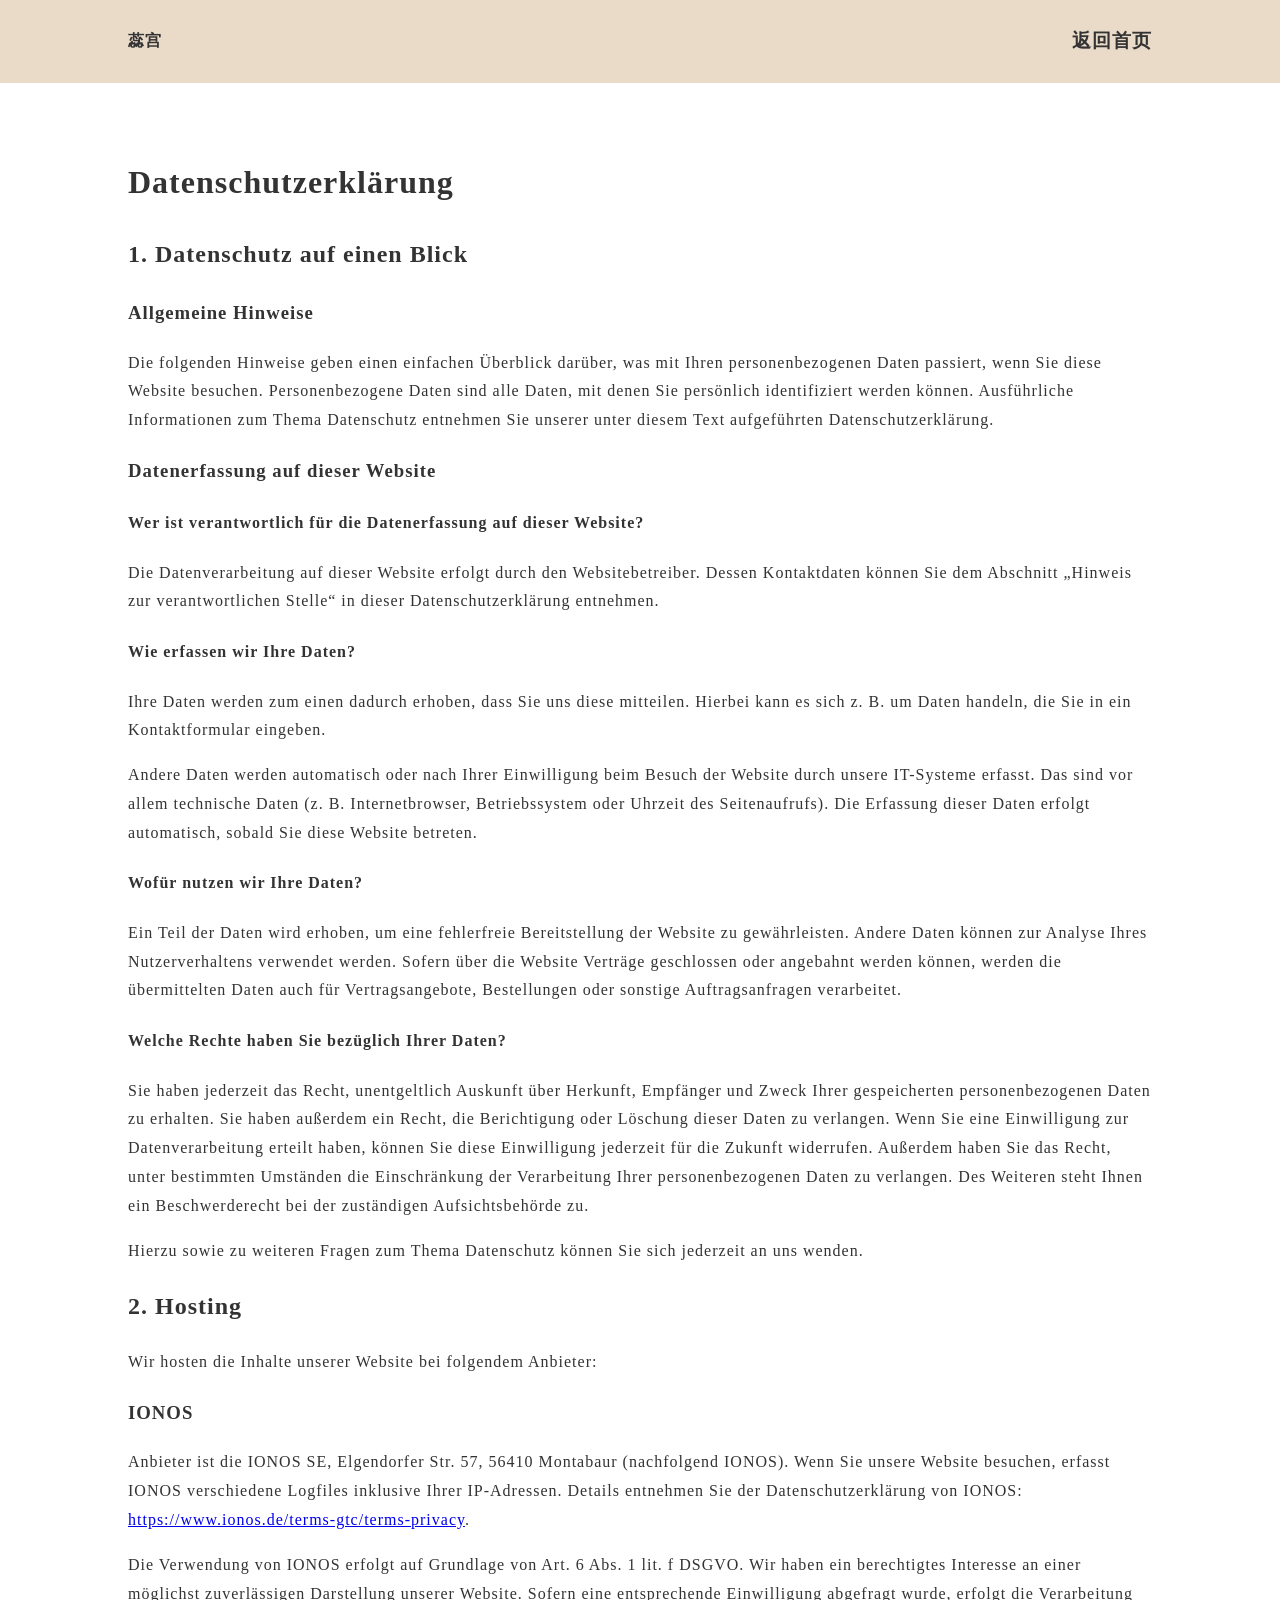
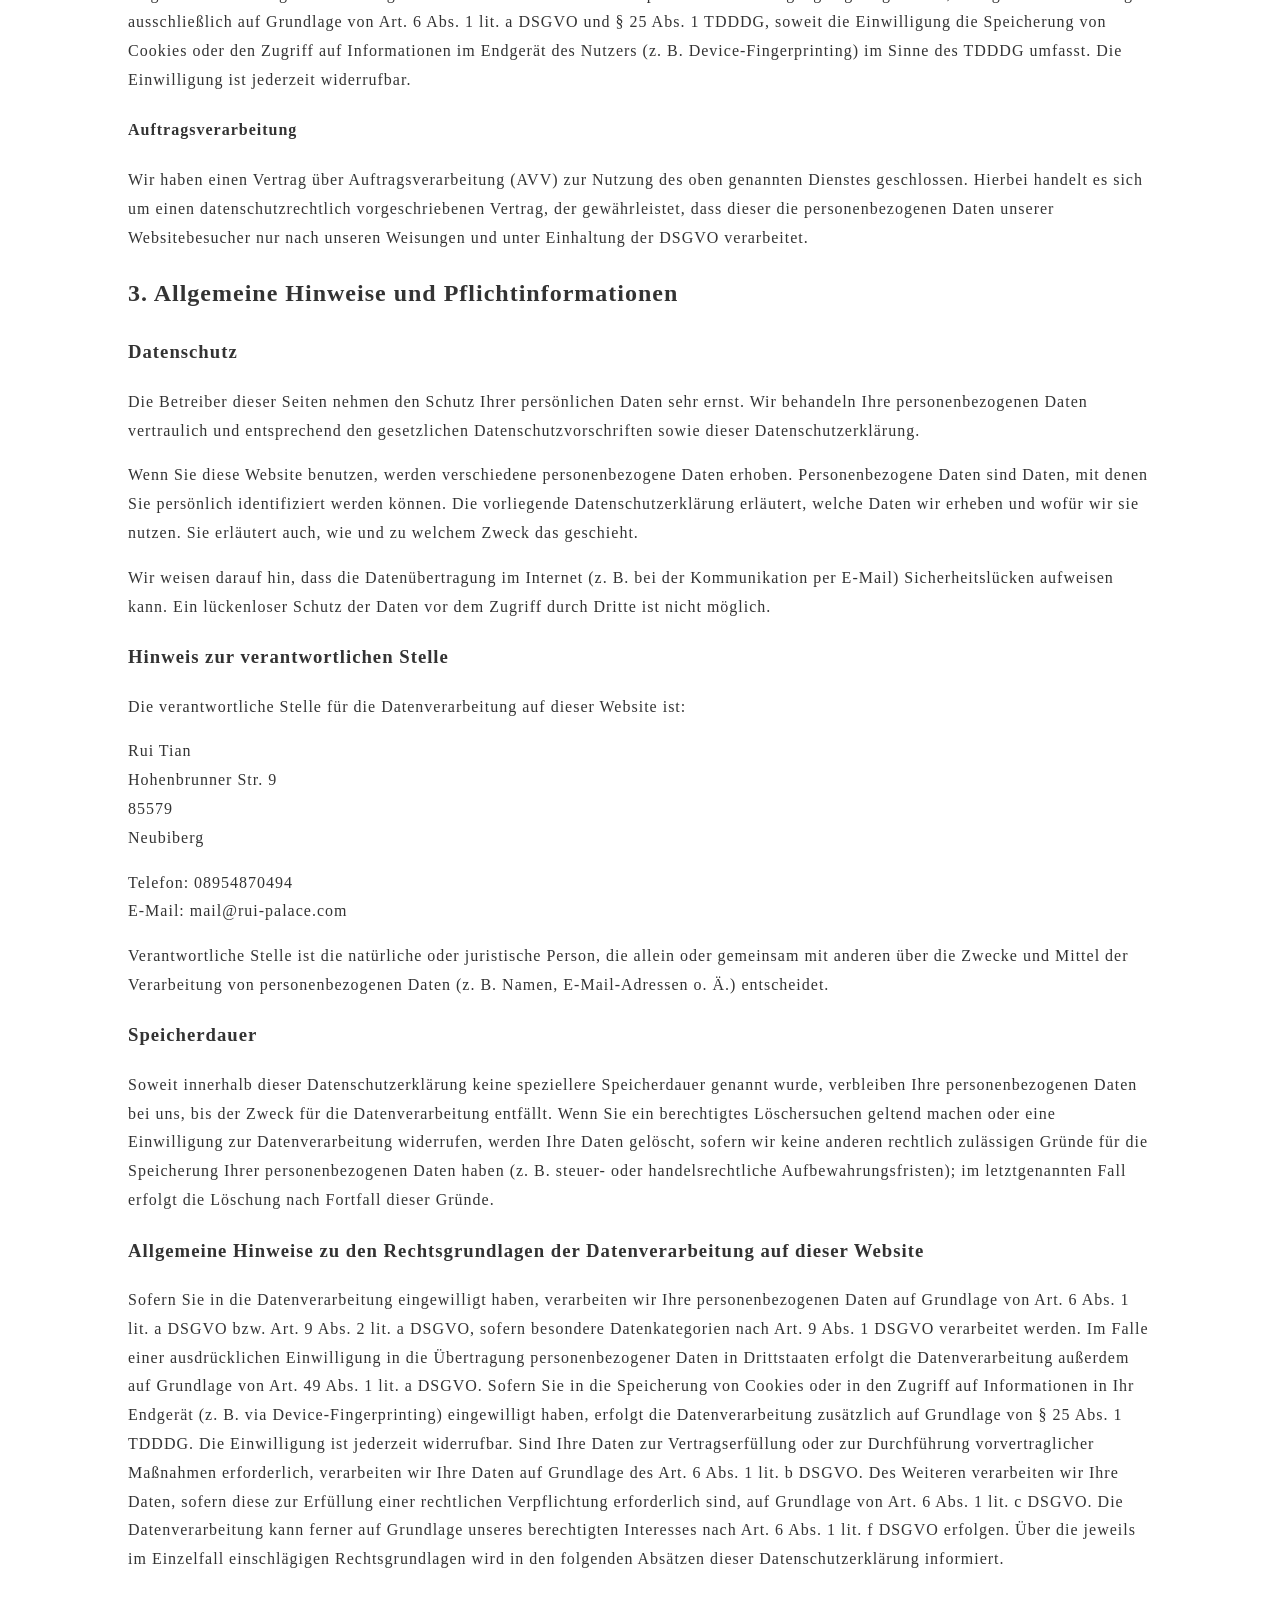
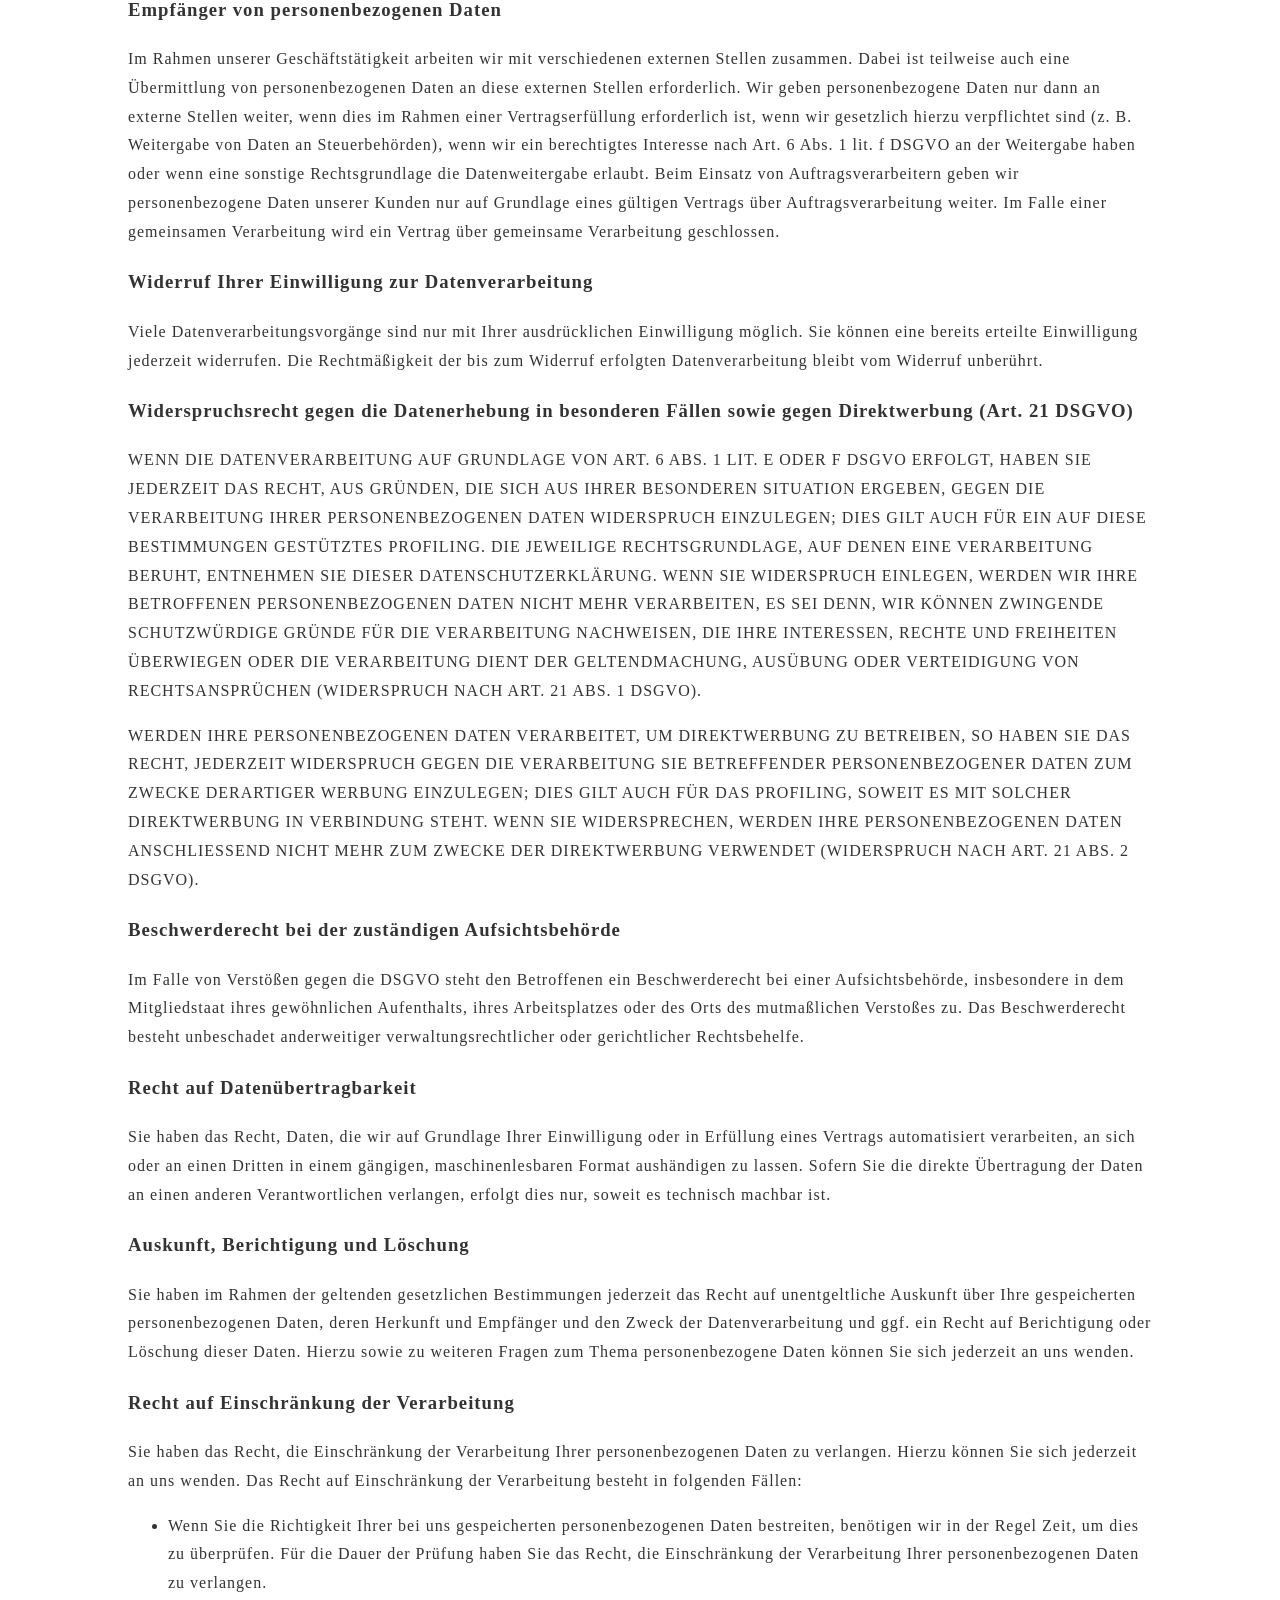
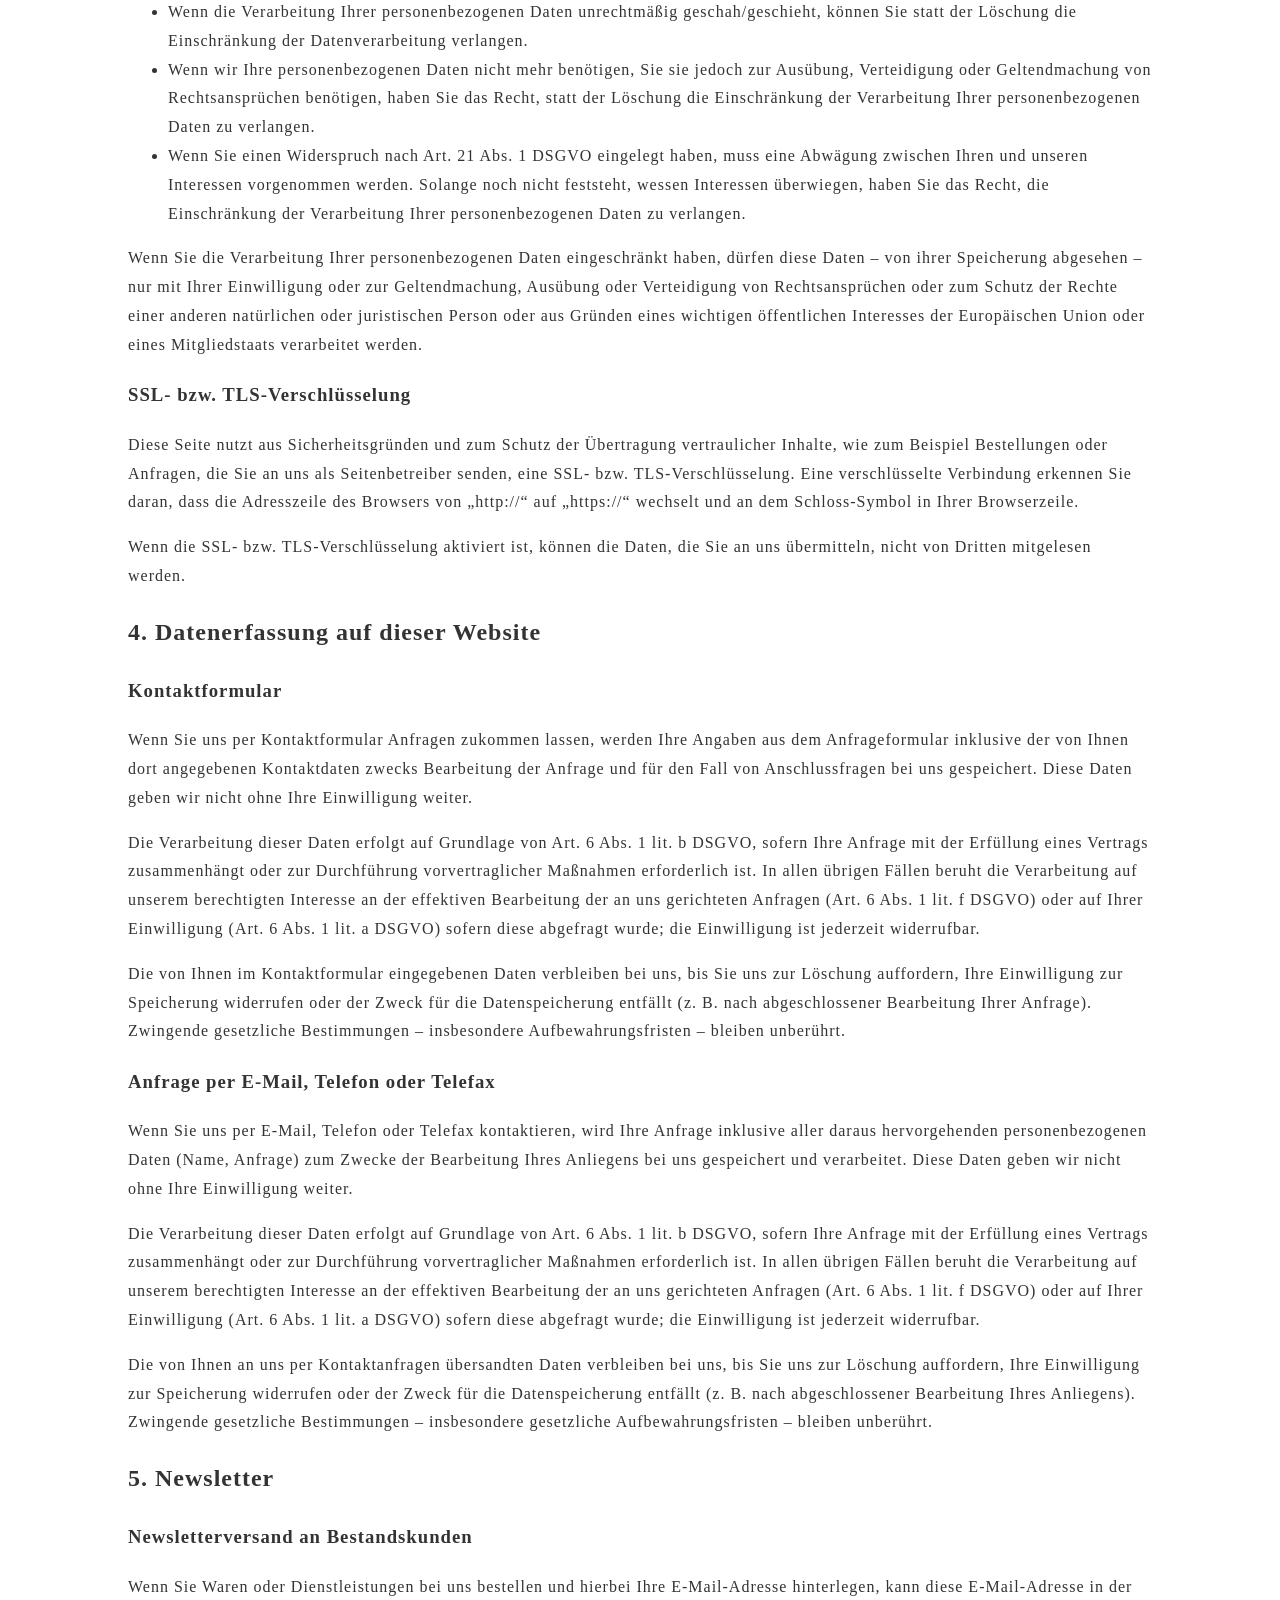
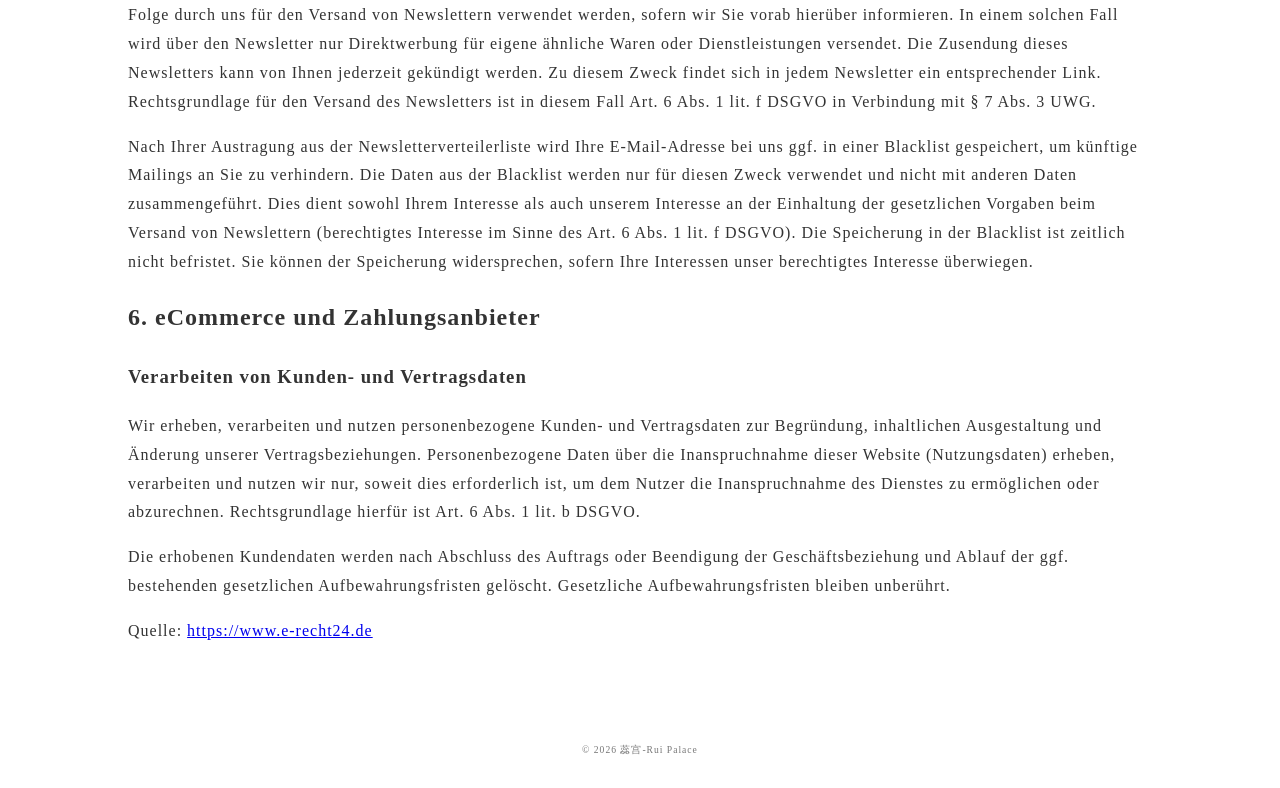
==== Datenschutz.html @ 7e72da8c "Add files via upload" ====
﻿<!DOCTYPE html>
<html lang="zh-CN">
<head>
    <meta charset="UTF-8">
    <meta name="viewport" content="width=device-width, initial-scale=1.0">
    <title>法律说明 | 蕊宫</title>
    <link rel="stylesheet" href="style.css">
</head>
<body>
    <header>
        <div class="logo">蕊宫</div>
        <nav><a href="index.html">返回首页</a></nav>
    </header>

    <main style="padding: 50px 10%;">
       <h1>Datenschutz&shy;erkl&auml;rung</h1>
<h2>1. Datenschutz auf einen Blick</h2>
<h3>Allgemeine Hinweise</h3> <p>Die folgenden Hinweise geben einen einfachen &Uuml;berblick dar&uuml;ber, was mit Ihren personenbezogenen Daten passiert, wenn Sie diese Website besuchen. Personenbezogene Daten sind alle Daten, mit denen Sie pers&ouml;nlich identifiziert werden k&ouml;nnen. Ausf&uuml;hrliche Informationen zum Thema Datenschutz entnehmen Sie unserer unter diesem Text aufgef&uuml;hrten Datenschutzerkl&auml;rung.</p>
<h3>Datenerfassung auf dieser Website</h3> <h4>Wer ist verantwortlich f&uuml;r die Datenerfassung auf dieser Website?</h4> <p>Die Datenverarbeitung auf dieser Website erfolgt durch den Websitebetreiber. Dessen Kontaktdaten k&ouml;nnen Sie dem Abschnitt &bdquo;Hinweis zur verantwortlichen Stelle&ldquo; in dieser Datenschutzerkl&auml;rung entnehmen.</p> <h4>Wie erfassen wir Ihre Daten?</h4> <p>Ihre Daten werden zum einen dadurch erhoben, dass Sie uns diese mitteilen. Hierbei kann es sich z.&nbsp;B. um Daten handeln, die Sie in ein Kontaktformular eingeben.</p> <p>Andere Daten werden automatisch oder nach Ihrer Einwilligung beim Besuch der Website durch unsere IT-Systeme erfasst. Das sind vor allem technische Daten (z.&nbsp;B. Internetbrowser, Betriebssystem oder Uhrzeit des Seitenaufrufs). Die Erfassung dieser Daten erfolgt automatisch, sobald Sie diese Website betreten.</p> <h4>Wof&uuml;r nutzen wir Ihre Daten?</h4> <p>Ein Teil der Daten wird erhoben, um eine fehlerfreie Bereitstellung der Website zu gew&auml;hrleisten. Andere Daten k&ouml;nnen zur Analyse Ihres Nutzerverhaltens verwendet werden. Sofern &uuml;ber die Website Vertr&auml;ge geschlossen oder angebahnt werden k&ouml;nnen, werden die &uuml;bermittelten Daten auch f&uuml;r Vertragsangebote, Bestellungen oder sonstige Auftragsanfragen verarbeitet.</p> <h4>Welche Rechte haben Sie bez&uuml;glich Ihrer Daten?</h4> <p>Sie haben jederzeit das Recht, unentgeltlich Auskunft &uuml;ber Herkunft, Empf&auml;nger und Zweck Ihrer gespeicherten personenbezogenen Daten zu erhalten. Sie haben au&szlig;erdem ein Recht, die Berichtigung oder L&ouml;schung dieser Daten zu verlangen. Wenn Sie eine Einwilligung zur Datenverarbeitung erteilt haben, k&ouml;nnen Sie diese Einwilligung jederzeit f&uuml;r die Zukunft widerrufen. Au&szlig;erdem haben Sie das Recht, unter bestimmten Umst&auml;nden die Einschr&auml;nkung der Verarbeitung Ihrer personenbezogenen Daten zu verlangen. Des Weiteren steht Ihnen ein Beschwerderecht bei der zust&auml;ndigen Aufsichtsbeh&ouml;rde zu.</p> <p>Hierzu sowie zu weiteren Fragen zum Thema Datenschutz k&ouml;nnen Sie sich jederzeit an uns wenden.</p>
<h2>2. Hosting</h2>
<p>Wir hosten die Inhalte unserer Website bei folgendem Anbieter:</p>
<h3>IONOS</h3> <p>Anbieter ist die IONOS SE, Elgendorfer Str. 57, 56410 Montabaur (nachfolgend IONOS). Wenn Sie unsere Website besuchen, erfasst IONOS verschiedene Logfiles inklusive Ihrer IP-Adressen. Details entnehmen Sie der Datenschutzerkl&auml;rung von IONOS: <a href="https://www.ionos.de/terms-gtc/terms-privacy" target="_blank" rel="noopener noreferrer">https://www.ionos.de/terms-gtc/terms-privacy</a>.</p> <p>Die Verwendung von IONOS erfolgt auf Grundlage von Art. 6 Abs. 1 lit. f DSGVO. Wir haben ein berechtigtes Interesse an einer m&ouml;glichst zuverl&auml;ssigen Darstellung unserer Website. Sofern eine entsprechende Einwilligung abgefragt wurde, erfolgt die Verarbeitung ausschlie&szlig;lich auf Grundlage von Art. 6 Abs. 1 lit. a DSGVO und &sect; 25 Abs. 1 TDDDG, soweit die Einwilligung die Speicherung von Cookies oder den Zugriff auf Informationen im Endger&auml;t des Nutzers (z.&nbsp;B. Device-Fingerprinting) im Sinne des TDDDG umfasst. Die Einwilligung ist jederzeit widerrufbar.</p>

<h4>Auftragsverarbeitung</h4> <p>Wir haben einen Vertrag &uuml;ber Auftragsverarbeitung (AVV) zur Nutzung des oben genannten Dienstes geschlossen. Hierbei handelt es sich um einen datenschutzrechtlich vorgeschriebenen Vertrag, der gew&auml;hrleistet, dass dieser die personenbezogenen Daten unserer Websitebesucher nur nach unseren Weisungen und unter Einhaltung der DSGVO verarbeitet.</p>
<h2>3. Allgemeine Hinweise und Pflicht&shy;informationen</h2>
<h3>Datenschutz</h3> <p>Die Betreiber dieser Seiten nehmen den Schutz Ihrer pers&ouml;nlichen Daten sehr ernst. Wir behandeln Ihre personenbezogenen Daten vertraulich und entsprechend den gesetzlichen Datenschutzvorschriften sowie dieser Datenschutzerkl&auml;rung.</p> <p>Wenn Sie diese Website benutzen, werden verschiedene personenbezogene Daten erhoben. Personenbezogene Daten sind Daten, mit denen Sie pers&ouml;nlich identifiziert werden k&ouml;nnen. Die vorliegende Datenschutzerkl&auml;rung erl&auml;utert, welche Daten wir erheben und wof&uuml;r wir sie nutzen. Sie erl&auml;utert auch, wie und zu welchem Zweck das geschieht.</p> <p>Wir weisen darauf hin, dass die Daten&uuml;bertragung im Internet (z.&nbsp;B. bei der Kommunikation per E-Mail) Sicherheitsl&uuml;cken aufweisen kann. Ein l&uuml;ckenloser Schutz der Daten vor dem Zugriff durch Dritte ist nicht m&ouml;glich.</p>
<h3>Hinweis zur verantwortlichen Stelle</h3> <p>Die verantwortliche Stelle f&uuml;r die Datenverarbeitung auf dieser Website ist:</p> <p>Rui  Tian<br />
Hohenbrunner Str. 9 <br />
85579<br />
Neubiberg</p>

<p>Telefon: 08954870494<br />
E-Mail: mail@rui-palace.com</p>
 <p>Verantwortliche Stelle ist die nat&uuml;rliche oder juristische Person, die allein oder gemeinsam mit anderen &uuml;ber die Zwecke und Mittel der Verarbeitung von personenbezogenen Daten (z.&nbsp;B. Namen, E-Mail-Adressen o. &Auml;.) entscheidet.</p>

<h3>Speicherdauer</h3> <p>Soweit innerhalb dieser Datenschutzerkl&auml;rung keine speziellere Speicherdauer genannt wurde, verbleiben Ihre personenbezogenen Daten bei uns, bis der Zweck f&uuml;r die Datenverarbeitung entf&auml;llt. Wenn Sie ein berechtigtes L&ouml;schersuchen geltend machen oder eine Einwilligung zur Datenverarbeitung widerrufen, werden Ihre Daten gel&ouml;scht, sofern wir keine anderen rechtlich zul&auml;ssigen Gr&uuml;nde f&uuml;r die Speicherung Ihrer personenbezogenen Daten haben (z.&nbsp;B. steuer- oder handelsrechtliche Aufbewahrungsfristen); im letztgenannten Fall erfolgt die L&ouml;schung nach Fortfall dieser Gr&uuml;nde.</p>
<h3>Allgemeine Hinweise zu den Rechtsgrundlagen der Datenverarbeitung auf dieser Website</h3> <p>Sofern Sie in die Datenverarbeitung eingewilligt haben, verarbeiten wir Ihre personenbezogenen Daten auf Grundlage von Art. 6 Abs. 1 lit. a DSGVO bzw. Art. 9 Abs. 2 lit. a DSGVO, sofern besondere Datenkategorien nach Art. 9 Abs. 1 DSGVO verarbeitet werden. Im Falle einer ausdr&uuml;cklichen Einwilligung in die &Uuml;bertragung personenbezogener Daten in Drittstaaten erfolgt die Datenverarbeitung au&szlig;erdem auf Grundlage von Art. 49 Abs. 1 lit. a DSGVO. Sofern Sie in die Speicherung von Cookies oder in den Zugriff auf Informationen in Ihr Endger&auml;t (z.&nbsp;B. via Device-Fingerprinting) eingewilligt haben, erfolgt die Datenverarbeitung zus&auml;tzlich auf Grundlage von &sect; 25 Abs. 1 TDDDG. Die Einwilligung ist jederzeit widerrufbar. Sind Ihre Daten zur Vertragserf&uuml;llung oder zur Durchf&uuml;hrung vorvertraglicher Ma&szlig;nahmen erforderlich, verarbeiten wir Ihre Daten auf Grundlage des Art. 6 Abs. 1 lit. b DSGVO. Des Weiteren verarbeiten wir Ihre Daten, sofern diese zur Erf&uuml;llung einer rechtlichen Verpflichtung erforderlich sind, auf Grundlage von Art. 6 Abs. 1 lit. c DSGVO. Die Datenverarbeitung kann ferner auf Grundlage unseres berechtigten Interesses nach Art. 6 Abs. 1 lit. f DSGVO erfolgen. &Uuml;ber die jeweils im Einzelfall einschl&auml;gigen Rechtsgrundlagen wird in den folgenden Abs&auml;tzen dieser Datenschutzerkl&auml;rung informiert.</p>
<h3>Empf&auml;nger von personenbezogenen Daten</h3> <p>Im Rahmen unserer Gesch&auml;ftst&auml;tigkeit arbeiten wir mit verschiedenen externen Stellen zusammen. Dabei ist teilweise auch eine &Uuml;bermittlung von personenbezogenen Daten an diese externen Stellen erforderlich. Wir geben personenbezogene Daten nur dann an externe Stellen weiter, wenn dies im Rahmen einer Vertragserf&uuml;llung erforderlich ist, wenn wir gesetzlich hierzu verpflichtet sind (z.&nbsp;B. Weitergabe von Daten an Steuerbeh&ouml;rden), wenn wir ein berechtigtes Interesse nach Art. 6 Abs. 1 lit. f DSGVO an der Weitergabe haben oder wenn eine sonstige Rechtsgrundlage die Datenweitergabe erlaubt. Beim Einsatz von Auftragsverarbeitern geben wir personenbezogene Daten unserer Kunden nur auf Grundlage eines g&uuml;ltigen Vertrags &uuml;ber Auftragsverarbeitung weiter. Im Falle einer gemeinsamen Verarbeitung wird ein Vertrag &uuml;ber gemeinsame Verarbeitung geschlossen.</p>
<h3>Widerruf Ihrer Einwilligung zur Datenverarbeitung</h3> <p>Viele Datenverarbeitungsvorg&auml;nge sind nur mit Ihrer ausdr&uuml;cklichen Einwilligung m&ouml;glich. Sie k&ouml;nnen eine bereits erteilte Einwilligung jederzeit widerrufen. Die Rechtm&auml;&szlig;igkeit der bis zum Widerruf erfolgten Datenverarbeitung bleibt vom Widerruf unber&uuml;hrt.</p>
<h3>Widerspruchsrecht gegen die Datenerhebung in besonderen F&auml;llen sowie gegen Direktwerbung (Art. 21 DSGVO)</h3> <p>WENN DIE DATENVERARBEITUNG AUF GRUNDLAGE VON ART. 6 ABS. 1 LIT. E ODER F DSGVO ERFOLGT, HABEN SIE JEDERZEIT DAS RECHT, AUS GR&Uuml;NDEN, DIE SICH AUS IHRER BESONDEREN SITUATION ERGEBEN, GEGEN DIE VERARBEITUNG IHRER PERSONENBEZOGENEN DATEN WIDERSPRUCH EINZULEGEN; DIES GILT AUCH F&Uuml;R EIN AUF DIESE BESTIMMUNGEN GEST&Uuml;TZTES PROFILING. DIE JEWEILIGE RECHTSGRUNDLAGE, AUF DENEN EINE VERARBEITUNG BERUHT, ENTNEHMEN SIE DIESER DATENSCHUTZERKL&Auml;RUNG. WENN SIE WIDERSPRUCH EINLEGEN, WERDEN WIR IHRE BETROFFENEN PERSONENBEZOGENEN DATEN NICHT MEHR VERARBEITEN, ES SEI DENN, WIR K&Ouml;NNEN ZWINGENDE SCHUTZW&Uuml;RDIGE GR&Uuml;NDE F&Uuml;R DIE VERARBEITUNG NACHWEISEN, DIE IHRE INTERESSEN, RECHTE UND FREIHEITEN &Uuml;BERWIEGEN ODER DIE VERARBEITUNG DIENT DER GELTENDMACHUNG, AUS&Uuml;BUNG ODER VERTEIDIGUNG VON RECHTSANSPR&Uuml;CHEN (WIDERSPRUCH NACH ART. 21 ABS. 1 DSGVO).</p> <p>WERDEN IHRE PERSONENBEZOGENEN DATEN VERARBEITET, UM DIREKTWERBUNG ZU BETREIBEN, SO HABEN SIE DAS RECHT, JEDERZEIT WIDERSPRUCH GEGEN DIE VERARBEITUNG SIE BETREFFENDER PERSONENBEZOGENER DATEN ZUM ZWECKE DERARTIGER WERBUNG EINZULEGEN; DIES GILT AUCH F&Uuml;R DAS PROFILING, SOWEIT ES MIT SOLCHER DIREKTWERBUNG IN VERBINDUNG STEHT. WENN SIE WIDERSPRECHEN, WERDEN IHRE PERSONENBEZOGENEN DATEN ANSCHLIESSEND NICHT MEHR ZUM ZWECKE DER DIREKTWERBUNG VERWENDET (WIDERSPRUCH NACH ART. 21 ABS. 2 DSGVO).</p>
<h3>Beschwerde&shy;recht bei der zust&auml;ndigen Aufsichts&shy;beh&ouml;rde</h3> <p>Im Falle von Verst&ouml;&szlig;en gegen die DSGVO steht den Betroffenen ein Beschwerderecht bei einer Aufsichtsbeh&ouml;rde, insbesondere in dem Mitgliedstaat ihres gew&ouml;hnlichen Aufenthalts, ihres Arbeitsplatzes oder des Orts des mutma&szlig;lichen Versto&szlig;es zu. Das Beschwerderecht besteht unbeschadet anderweitiger verwaltungsrechtlicher oder gerichtlicher Rechtsbehelfe.</p>
<h3>Recht auf Daten&shy;&uuml;bertrag&shy;barkeit</h3> <p>Sie haben das Recht, Daten, die wir auf Grundlage Ihrer Einwilligung oder in Erf&uuml;llung eines Vertrags automatisiert verarbeiten, an sich oder an einen Dritten in einem g&auml;ngigen, maschinenlesbaren Format aush&auml;ndigen zu lassen. Sofern Sie die direkte &Uuml;bertragung der Daten an einen anderen Verantwortlichen verlangen, erfolgt dies nur, soweit es technisch machbar ist.</p>
<h3>Auskunft, Berichtigung und L&ouml;schung</h3> <p>Sie haben im Rahmen der geltenden gesetzlichen Bestimmungen jederzeit das Recht auf unentgeltliche Auskunft &uuml;ber Ihre gespeicherten personenbezogenen Daten, deren Herkunft und Empf&auml;nger und den Zweck der Datenverarbeitung und ggf. ein Recht auf Berichtigung oder L&ouml;schung dieser Daten. Hierzu sowie zu weiteren Fragen zum Thema personenbezogene Daten k&ouml;nnen Sie sich jederzeit an uns wenden.</p>
<h3>Recht auf Einschr&auml;nkung der Verarbeitung</h3> <p>Sie haben das Recht, die Einschr&auml;nkung der Verarbeitung Ihrer personenbezogenen Daten zu verlangen. Hierzu k&ouml;nnen Sie sich jederzeit an uns wenden. Das Recht auf Einschr&auml;nkung der Verarbeitung besteht in folgenden F&auml;llen:</p> <ul> <li>Wenn Sie die Richtigkeit Ihrer bei uns gespeicherten personenbezogenen Daten bestreiten, ben&ouml;tigen wir in der Regel Zeit, um dies zu &uuml;berpr&uuml;fen. F&uuml;r die Dauer der Pr&uuml;fung haben Sie das Recht, die Einschr&auml;nkung der Verarbeitung Ihrer personenbezogenen Daten zu verlangen.</li> <li>Wenn die Verarbeitung Ihrer personenbezogenen Daten unrechtm&auml;&szlig;ig geschah/geschieht, k&ouml;nnen Sie statt der L&ouml;schung die Einschr&auml;nkung der Datenverarbeitung verlangen.</li> <li>Wenn wir Ihre personenbezogenen Daten nicht mehr ben&ouml;tigen, Sie sie jedoch zur Aus&uuml;bung, Verteidigung oder Geltendmachung von Rechtsanspr&uuml;chen ben&ouml;tigen, haben Sie das Recht, statt der L&ouml;schung die Einschr&auml;nkung der Verarbeitung Ihrer personenbezogenen Daten zu verlangen.</li> <li>Wenn Sie einen Widerspruch nach Art. 21 Abs. 1 DSGVO eingelegt haben, muss eine Abw&auml;gung zwischen Ihren und unseren Interessen vorgenommen werden. Solange noch nicht feststeht, wessen Interessen &uuml;berwiegen, haben Sie das Recht, die Einschr&auml;nkung der Verarbeitung Ihrer personenbezogenen Daten zu verlangen.</li> </ul> <p>Wenn Sie die Verarbeitung Ihrer personenbezogenen Daten eingeschr&auml;nkt haben, d&uuml;rfen diese Daten &ndash; von ihrer Speicherung abgesehen &ndash; nur mit Ihrer Einwilligung oder zur Geltendmachung, Aus&uuml;bung oder Verteidigung von Rechtsanspr&uuml;chen oder zum Schutz der Rechte einer anderen nat&uuml;rlichen oder juristischen Person oder aus Gr&uuml;nden eines wichtigen &ouml;ffentlichen Interesses der Europ&auml;ischen Union oder eines Mitgliedstaats verarbeitet werden.</p>
<h3>SSL- bzw. TLS-Verschl&uuml;sselung</h3> <p>Diese Seite nutzt aus Sicherheitsgr&uuml;nden und zum Schutz der &Uuml;bertragung vertraulicher Inhalte, wie zum Beispiel Bestellungen oder Anfragen, die Sie an uns als Seitenbetreiber senden, eine SSL- bzw. TLS-Verschl&uuml;sselung. Eine verschl&uuml;sselte Verbindung erkennen Sie daran, dass die Adresszeile des Browsers von &bdquo;http://&ldquo; auf &bdquo;https://&ldquo; wechselt und an dem Schloss-Symbol in Ihrer Browserzeile.</p> <p>Wenn die SSL- bzw. TLS-Verschl&uuml;sselung aktiviert ist, k&ouml;nnen die Daten, die Sie an uns &uuml;bermitteln, nicht von Dritten mitgelesen werden.</p>
<h2>4. Datenerfassung auf dieser Website</h2>
<h3>Kontaktformular</h3> <p>Wenn Sie uns per Kontaktformular Anfragen zukommen lassen, werden Ihre Angaben aus dem Anfrageformular inklusive der von Ihnen dort angegebenen Kontaktdaten zwecks Bearbeitung der Anfrage und f&uuml;r den Fall von Anschlussfragen bei uns gespeichert. Diese Daten geben wir nicht ohne Ihre Einwilligung weiter.</p> <p>Die Verarbeitung dieser Daten erfolgt auf Grundlage von Art. 6 Abs. 1 lit. b DSGVO, sofern Ihre Anfrage mit der Erf&uuml;llung eines Vertrags zusammenh&auml;ngt oder zur Durchf&uuml;hrung vorvertraglicher Ma&szlig;nahmen erforderlich ist. In allen &uuml;brigen F&auml;llen beruht die Verarbeitung auf unserem berechtigten Interesse an der effektiven Bearbeitung der an uns gerichteten Anfragen (Art. 6 Abs. 1 lit. f DSGVO) oder auf Ihrer Einwilligung (Art. 6 Abs. 1 lit. a DSGVO) sofern diese abgefragt wurde; die Einwilligung ist jederzeit widerrufbar.</p> <p>Die von Ihnen im Kontaktformular eingegebenen Daten verbleiben bei uns, bis Sie uns zur L&ouml;schung auffordern, Ihre Einwilligung zur Speicherung widerrufen oder der Zweck f&uuml;r die Datenspeicherung entf&auml;llt (z.&nbsp;B. nach abgeschlossener Bearbeitung Ihrer Anfrage). Zwingende gesetzliche Bestimmungen &ndash; insbesondere Aufbewahrungsfristen &ndash; bleiben unber&uuml;hrt.</p>
<h3>Anfrage per E-Mail, Telefon oder Telefax</h3> <p>Wenn Sie uns per E-Mail, Telefon oder Telefax kontaktieren, wird Ihre Anfrage inklusive aller daraus hervorgehenden personenbezogenen Daten (Name, Anfrage) zum Zwecke der Bearbeitung Ihres Anliegens bei uns gespeichert und verarbeitet. Diese Daten geben wir nicht ohne Ihre Einwilligung weiter.</p> <p>Die Verarbeitung dieser Daten erfolgt auf Grundlage von Art. 6 Abs. 1 lit. b DSGVO, sofern Ihre Anfrage mit der Erf&uuml;llung eines Vertrags zusammenh&auml;ngt oder zur Durchf&uuml;hrung vorvertraglicher Ma&szlig;nahmen erforderlich ist. In allen &uuml;brigen F&auml;llen beruht die Verarbeitung auf unserem berechtigten Interesse an der effektiven Bearbeitung der an uns gerichteten Anfragen (Art. 6 Abs. 1 lit. f DSGVO) oder auf Ihrer Einwilligung (Art. 6 Abs. 1 lit. a DSGVO) sofern diese abgefragt wurde; die Einwilligung ist jederzeit widerrufbar.</p> <p>Die von Ihnen an uns per Kontaktanfragen &uuml;bersandten Daten verbleiben bei uns, bis Sie uns zur L&ouml;schung auffordern, Ihre Einwilligung zur Speicherung widerrufen oder der Zweck f&uuml;r die Datenspeicherung entf&auml;llt (z.&nbsp;B. nach abgeschlossener Bearbeitung Ihres Anliegens). Zwingende gesetzliche Bestimmungen &ndash; insbesondere gesetzliche Aufbewahrungsfristen &ndash; bleiben unber&uuml;hrt.</p>
<h2>5. Newsletter</h2>
<h3>Newsletterversand an Bestandskunden</h3> <p>Wenn Sie Waren oder Dienstleistungen bei uns bestellen und hierbei Ihre E-Mail-Adresse hinterlegen, kann diese E-Mail-Adresse in der Folge durch uns f&uuml;r den Versand von Newslettern verwendet werden, sofern wir Sie vorab hier&uuml;ber informieren. In einem solchen Fall wird &uuml;ber den Newsletter nur Direktwerbung f&uuml;r eigene &auml;hnliche Waren oder Dienstleistungen versendet. Die Zusendung dieses Newsletters kann von Ihnen jederzeit gek&uuml;ndigt werden. Zu diesem Zweck findet sich in jedem Newsletter ein entsprechender Link. Rechtsgrundlage f&uuml;r den Versand des Newsletters ist in diesem Fall Art. 6 Abs. 1 lit. f DSGVO in Verbindung mit &sect; 7 Abs. 3 UWG.</p> <p>Nach Ihrer Austragung aus der Newsletterverteilerliste wird Ihre E-Mail-Adresse bei uns ggf. in einer Blacklist gespeichert, um k&uuml;nftige Mailings an Sie zu verhindern. Die Daten aus der Blacklist werden nur f&uuml;r diesen Zweck verwendet und nicht mit anderen Daten zusammengef&uuml;hrt. Dies dient sowohl Ihrem Interesse als auch unserem Interesse an der Einhaltung der gesetzlichen Vorgaben beim Versand von Newslettern (berechtigtes Interesse im Sinne des Art. 6 Abs. 1 lit. f DSGVO). Die Speicherung in der Blacklist ist zeitlich nicht befristet. Sie k&ouml;nnen der Speicherung widersprechen, sofern Ihre Interessen unser berechtigtes Interesse &uuml;berwiegen.</p>
<h2>6. eCommerce und Zahlungs&shy;anbieter</h2>
<h3>Verarbeiten von Kunden- und Vertragsdaten</h3> <p>Wir erheben, verarbeiten und nutzen personenbezogene Kunden- und Vertragsdaten zur Begr&uuml;ndung, inhaltlichen Ausgestaltung und &Auml;nderung unserer Vertragsbeziehungen. Personenbezogene Daten &uuml;ber die Inanspruchnahme dieser Website (Nutzungsdaten) erheben, verarbeiten und nutzen wir nur, soweit dies erforderlich ist, um dem Nutzer die Inanspruchnahme des Dienstes zu erm&ouml;glichen oder abzurechnen. Rechtsgrundlage hierf&uuml;r ist Art. 6 Abs. 1 lit. b DSGVO.</p> <p>Die erhobenen Kundendaten werden nach Abschluss des Auftrags oder Beendigung der Gesch&auml;ftsbeziehung und Ablauf der ggf. bestehenden gesetzlichen Aufbewahrungsfristen gel&ouml;scht. Gesetzliche Aufbewahrungsfristen bleiben unber&uuml;hrt.</p>
<p>Quelle: <a href="https://www.e-recht24.de">https://www.e-recht24.de</a></p>
    </main>
    <footer>
        <p>&copy; 2026 蕊宫-Rui Palace</p>
    </footer>
</body>
</html>
---- style.css ----
﻿

/* 1. 全局样式：统一楷体与背景图 */
body { 
    font-family: "STKaiti", "KaiTi", "BiauKai", serif; 
    line-height: 1.8; 
    margin: 0; 
    color: #333; 
    /* 引入你的背景图 */
    background-image: url('images/杏花1.jpg'); 
    background-size: cover;          /* 让背景图自动覆盖整个屏幕 */
    background-position: center;     /* 居中显示 */
    background-attachment: fixed;    /* 背景图随滚动固定 */
    background-repeat: no-repeat;    /* 不重复 */
    letter-spacing: 1px;
}

/* 2. 标题统一 */
h1, h2, h3, .logo {
    font-family: "STKaiti", "KaiTi", "BiauKai", serif;
    font-weight: bold;
}

/* 3. 弹窗样式 */
.modal {
    position: fixed; top: 0; left: 0; width: 100%; height: 100%;
    background: rgba(234, 219, 200, 0.95);
    display: flex; justify-content: center; align-items: center; z-index: 9999;
}
.modal-content { background: white; padding: 30px; border-radius: 10px; max-width: 400px; text-align: center; }
.button-group { display: flex; gap: 10px; margin: 20px 0; justify-content: center; }
.btn-solid { background: #EADBC8; border: none; padding: 10px 20px; cursor: pointer; }
.btn-outline { background: transparent; border: 1px solid #333; padding: 10px 20px; cursor: pointer; }
.footer-links { margin-top: 15px; font-size: 0.8rem; }
.footer-links a { margin: 0 10px; color: #666; }



document.addEventListener('click', function() {
    var audio = document.getElementById("bg-music");
    if (audio.paused) {
        audio.play();
    }
}, { once: true }); // {once: true} 确保只会触发一次监听，避免重复触发

body {
  background-image: url('images/杏花1.png'); /* 替换为您的图片路径 */
  background-size: cover; /* 自动调整大小以覆盖整个背景 */
  background-repeat: no-repeat; /* 防止图片重复平铺 */
  background-position: center; /* 将图片居中 */
  background-attachment: fixed; /* 使背景固定，不随页面滚动（可选） */
}

.header-title {
    font-size: 2.5rem;    /* 将此数值调大，比如 2.5rem, 3rem 或 40px */
    font-weight: bold;    /* 增加字重，让它更厚重 */
    letter-spacing: 5px;  /* 增加字间距，更有古韵 */
    color: #4a4a4a;       /* 确保颜色足够深，视觉上更沉稳 */

/* 4. 头部与导航 - 优化版 */


}
header { 
    padding: 1.5rem 10%; 
    background: #EADBC8; 
    display: flex; 
    justify-content: space-between; 
    align-items: center; 
}

nav ul { 
    list-style: none; 
    display: flex; 
    gap: 35px; /* 稍微增加间距，避免文字太挤 */
}

nav a { 
    text-decoration: none; 
    color: #333; 
    font-size: 1.2rem;    /* 将字体调大，原先默认为 1rem 左右 */
    font-weight: 600;     /* 增加字重，让标题更醒目 */
    transition: color 0.3s ease; /* 增加一点悬停效果 */
}

/* 可选：鼠标悬停时变色，增加交互质感 */
nav a:hover {
    color: #8B4513; /* 沉稳的褐色 */
}

/* 5. 核心布局 (居中显示) */
.hero-container {
    display: flex;
    flex-direction: row;
    justify-content: center; /* 水平居中 */
    align-items: center;     /* 垂直居中 */
    gap: 40px;
    padding: 50px 5%;
}

.logo-container {
    display: flex;
    justify-content: center;
    align-items: center;
}

/* 6. 图片固定比例 */
.logo-hero {
    width: 300px !important;
    height: auto !important;
    display: block;
}

/* 7. 竖排文字 */
.vertical-text {
    writing-mode: vertical-rl;
    text-orientation: upright;
    height: 400px;
    font-size: 1.2rem;
    letter-spacing: 5px;
}

/* 8. 杏花位置*/ 
	.corner-flower {
    position: fixed;       /* 固定定位，确保滚动页面时它始终在右上角 */
    top: 0;                /* 距离顶部 0 */
    right: 0;              /* 距离右侧 0 */
    width: 400px;          /* 根据需要调整图片大小，例如 300px 或 400px */
    height: auto;          /* 保持比例 */
    z-index: 9999;         /* 确保图片浮在网页最上层，不会被文字遮挡 */
    pointer-events: none;  /* 关键点：防止图片遮挡住右上角的点击操作 */
    opacity: 0.9;          /* 可选：适当降低透明度，让它与古朴底色融合得更好 */
}

/* 花瓣动画：增加左右摇摆效果，让飘落更自然 */
@keyframes fall {
    0% { transform: translateY(-10vh) translateX(0) rotate(0deg); opacity: 0; }
    10% { opacity: 1; }
    50% { transform: translateY(50vh) translateX(50px) rotate(180deg); } /* 增加横向位移 */
    100% { transform: translateY(100vh) translateX(0px) rotate(360deg); opacity: 0; }
}

.petal {
    position: absolute;
    top: -10vh;
    width: 12px;
    height: 8px;
    background: #f8c9d3;
    border-radius: 0 50% 0 50%;
    opacity: 0.6;
    animation: fall linear infinite;
}

/* 自动化生成位置、时长与延迟 */
.petal:nth-child(1) { left: 5%; animation-duration: 10s; animation-delay: 0s; }
.petal:nth-child(2) { left: 15%; animation-duration: 12s; animation-delay: 2s; }
.petal:nth-child(3) { left: 25%; animation-duration: 15s; animation-delay: 4s; }
.petal:nth-child(4) { left: 40%; animation-duration: 10s; animation-delay: 1s; }
.petal:nth-child(5) { left: 55%; animation-duration: 14s; animation-delay: 3s; }
.petal:nth-child(6) { left: 70%; animation-duration: 11s; animation-delay: 0s; }
.petal:nth-child(7) { left: 85%; animation-duration: 13s; animation-delay: 2s; }
.petal:nth-child(8) { left: 10%; animation-duration: 16s; animation-delay: 5s; }
.petal:nth-child(9) { left: 50%; animation-duration: 10s; animation-delay: 7s; }
.petal:nth-child(10) { left: 95%; animation-duration: 12s; animation-delay: 1s; }


/* 核心布局：使用 flex 横向排列 */
.hero-container {
    display: flex;
    flex-direction: row;
    justify-content: center; /* 确保整体居中 */
    align-items: center;     /* 垂直居中 */
    gap: 30px;               /* 将 gap 从 100px 调小到 30px，让它们靠拢 */
    padding: 50px 5%;
}

/* 调整金色字的样式 */
.seal-golden {
    width: 160px;            /* 稍微缩小一点，使其与 Logo 比例和谐 */
    height: auto;
    display: block;
}

/* 确保 Logo 容器不会强制把其他元素挤开 */
.logo-container {
    flex: 0 0 auto;         /* 不自动拉伸 */
}

/* 响应式：屏幕较窄时（如手机），图片移动到顶部或下方 */
@media (max-width: 768px) {
    .page-layout {
        flex-direction: column-reverse; /* 手机端图片转到下方 */
    }
}

.zen-text-container {
    display: flex;
    justify-content: flex-end;
}
.vertical-text {
    writing-mode: vertical-rl; /* 纵向排列，从右向左 */
    text-orientation: upright;
    line-height: 2.2;          /* 增加行距，防止文字拥挤 */
    letter-spacing: 0.15em;    /* 增加字距 */
    font-family: "STKaiti", "KaiTi", serif;
}



/* 9. 其他 */
.course-grid { display: grid; grid-template-columns: repeat(auto-fit, minmax(250px, 1fr)); gap: 20px; padding: 20px 5%; }
.course-card { border: 1px solid #ddd; padding: 20px; border-radius: 8px; }
footer { text-align: center; padding: 20px; font-size: 0.6rem; color: #777; }
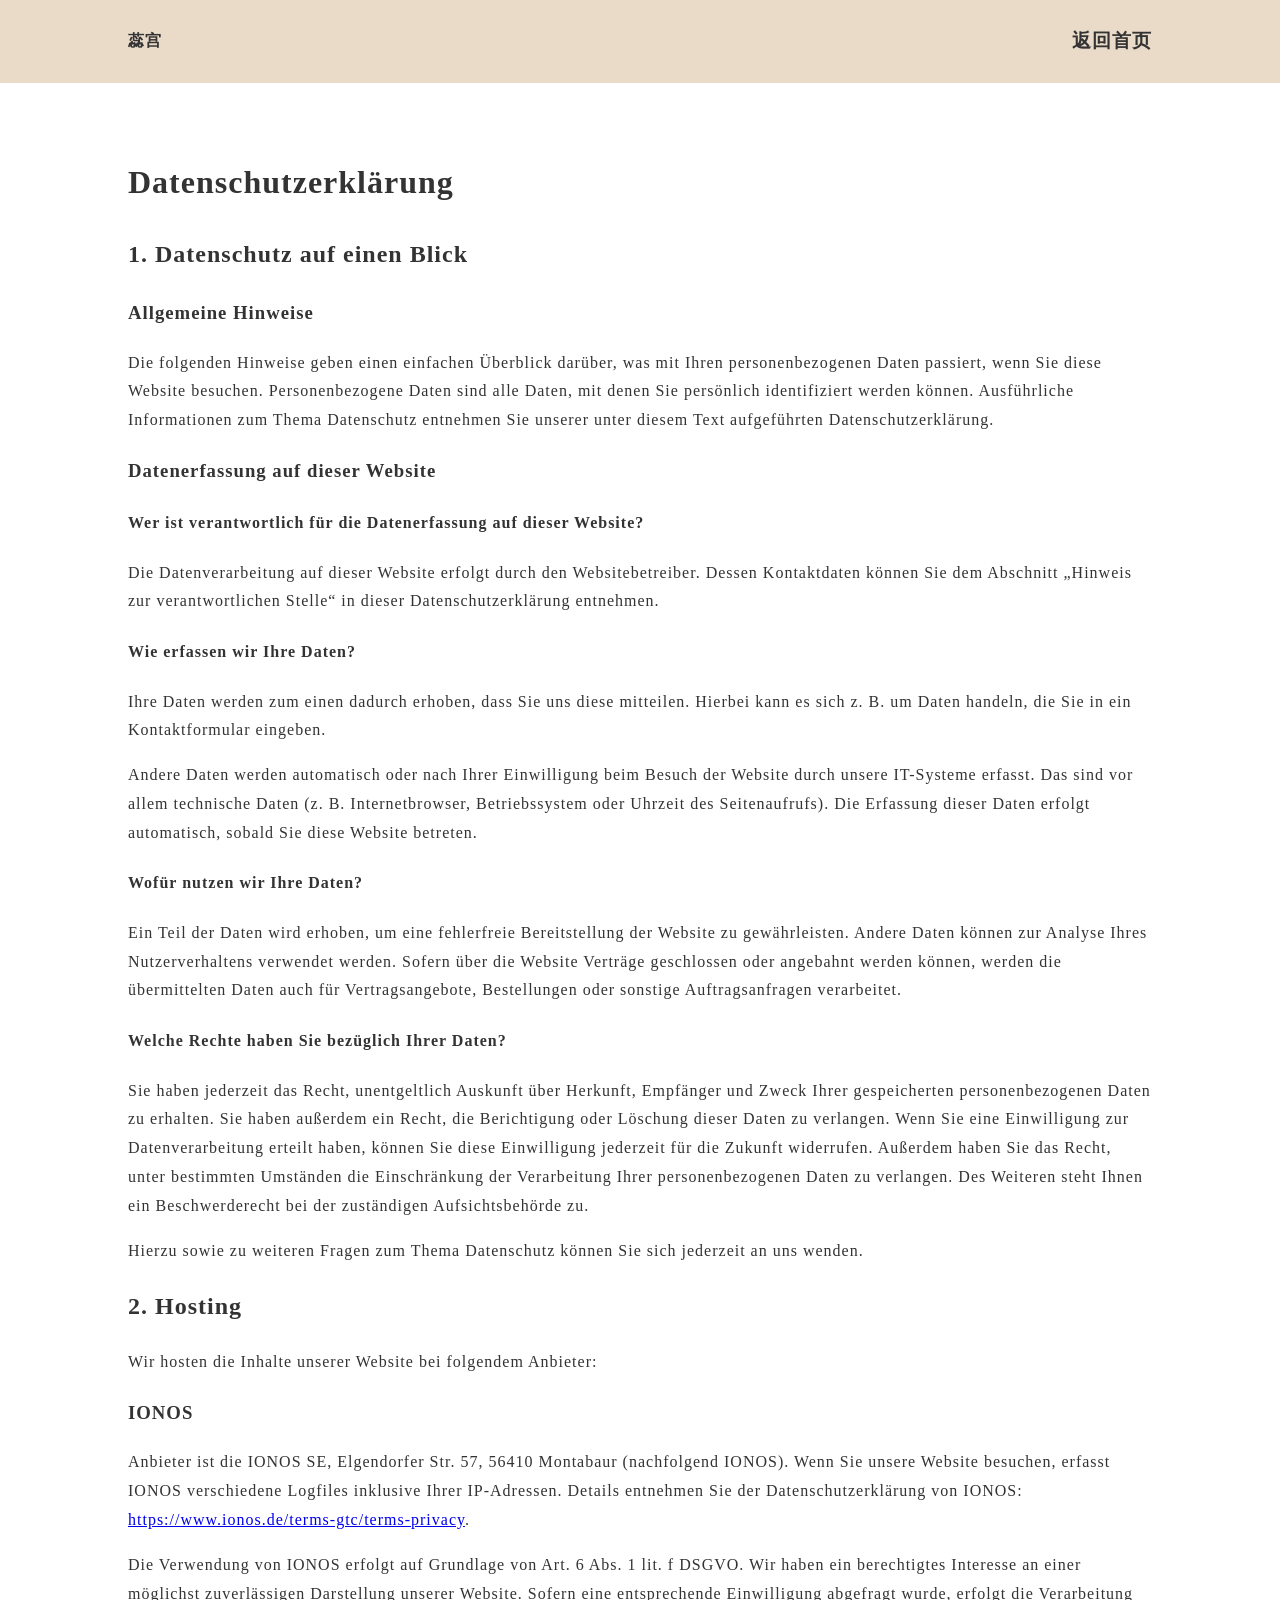
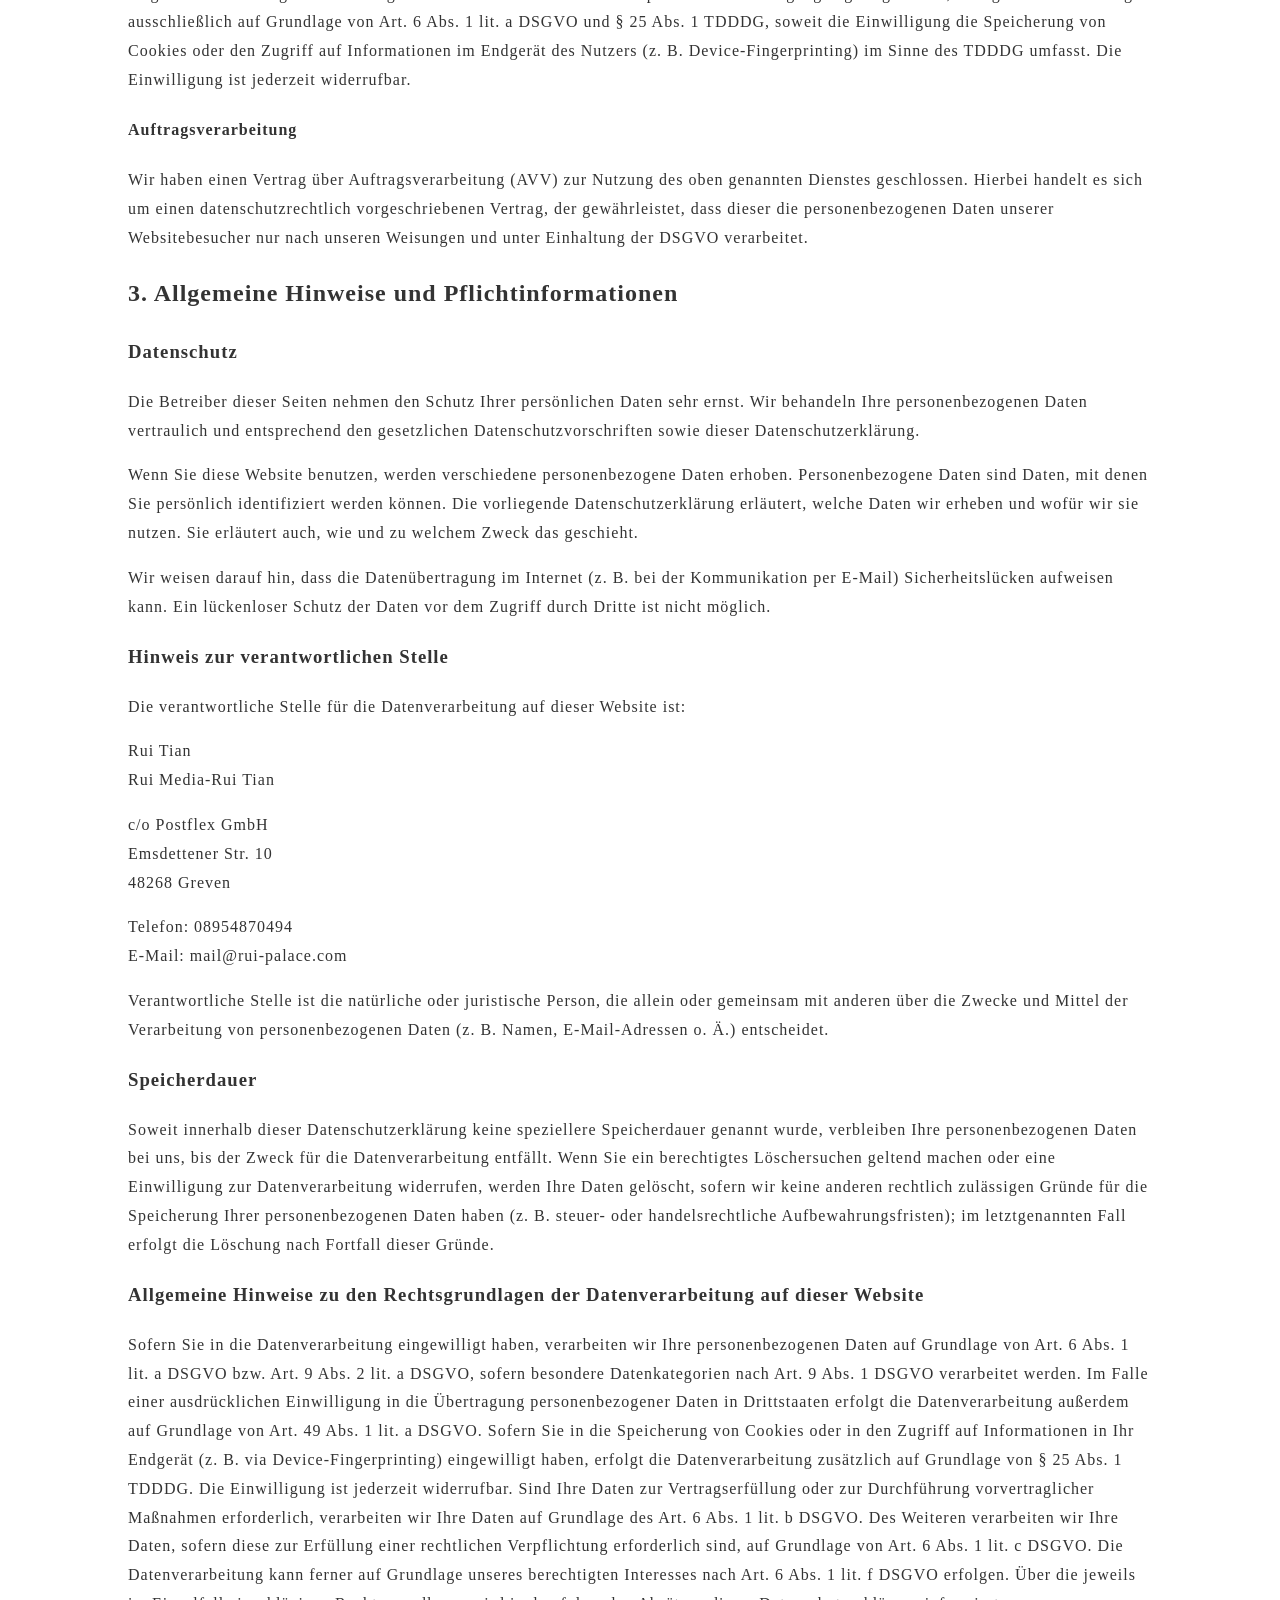
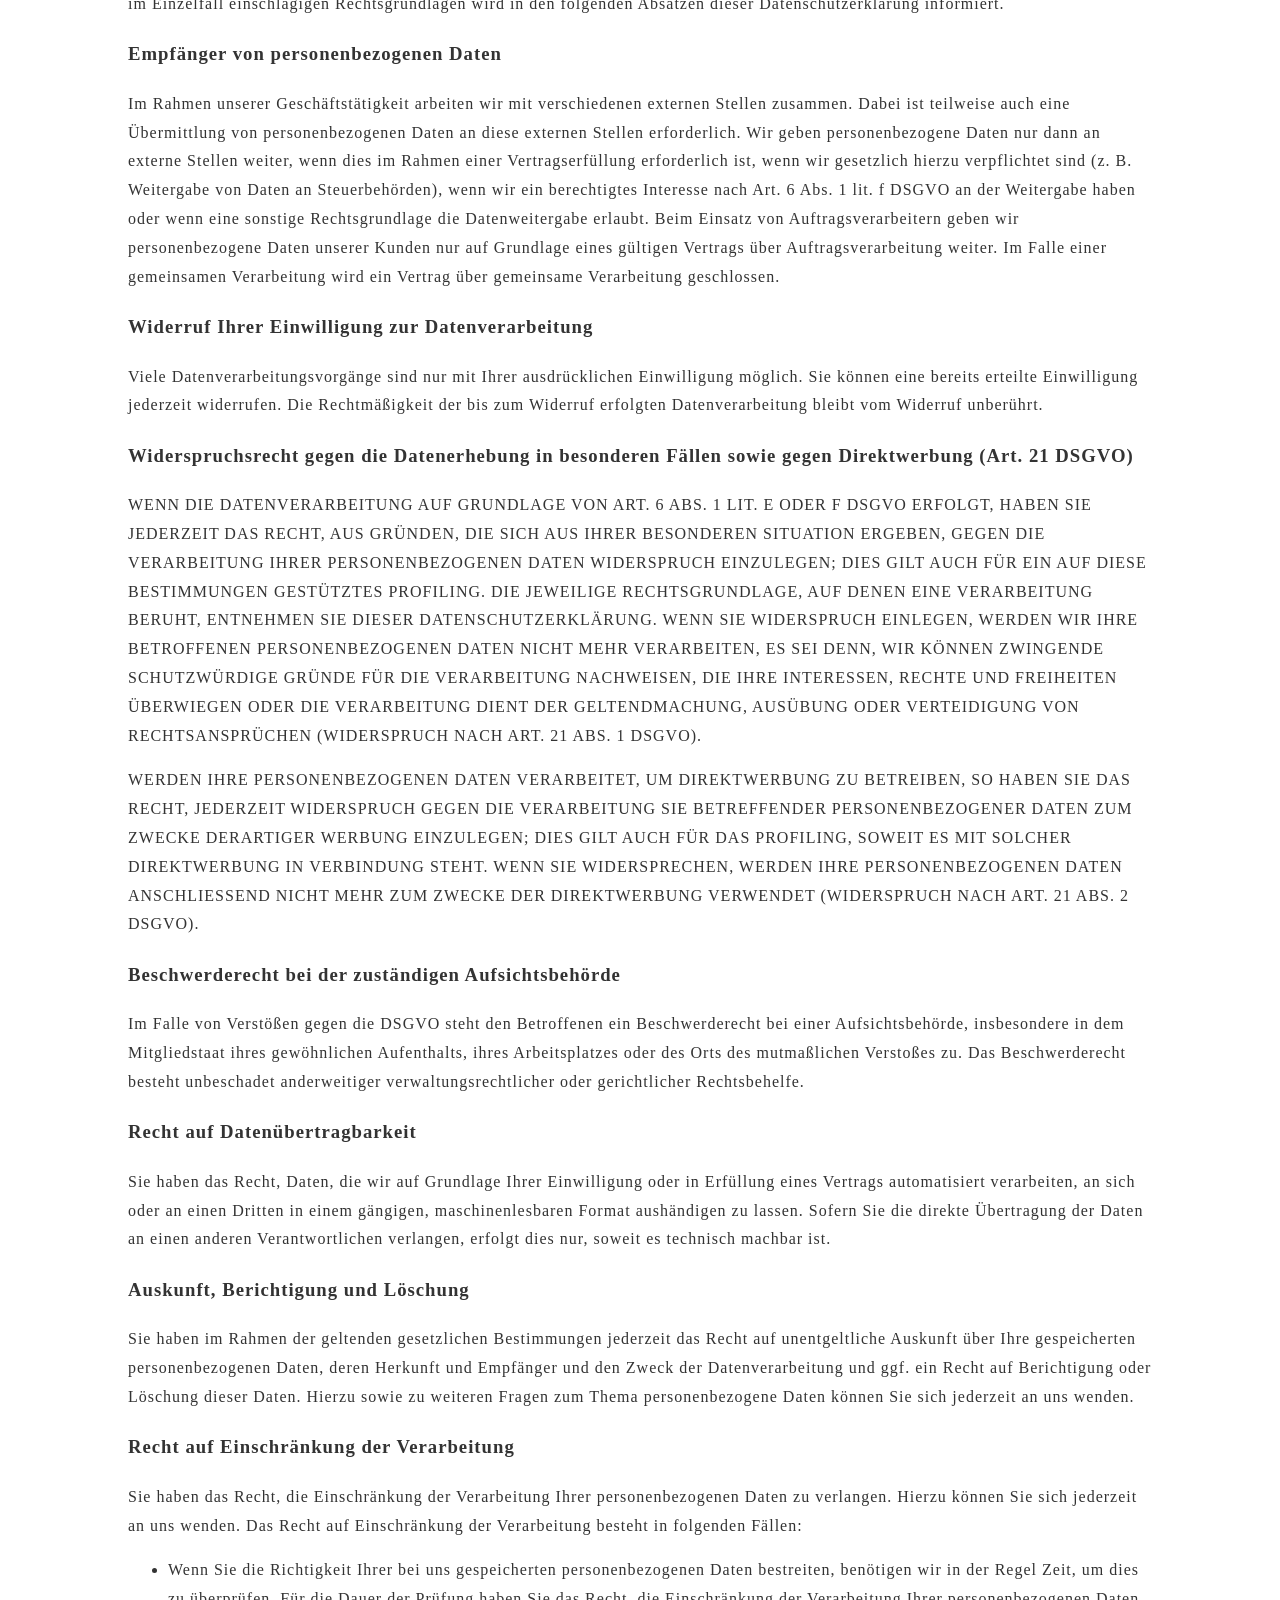
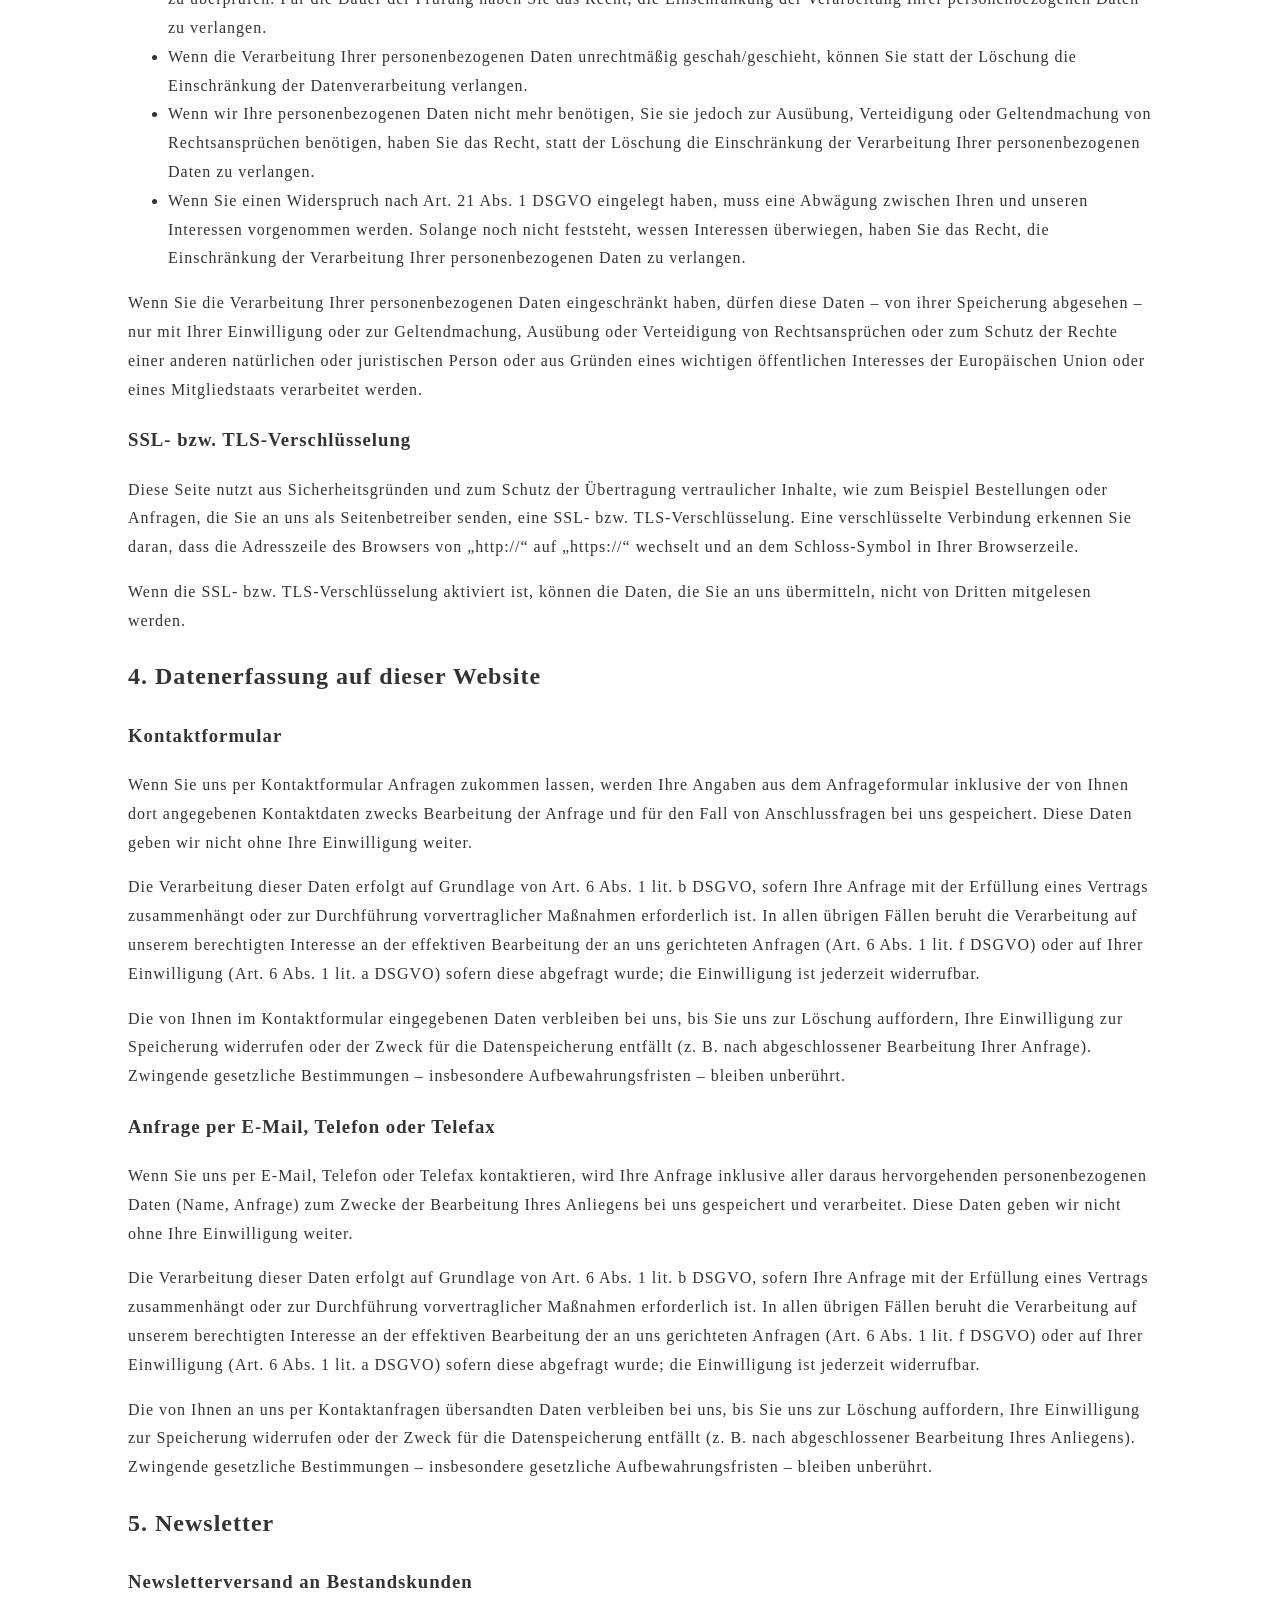
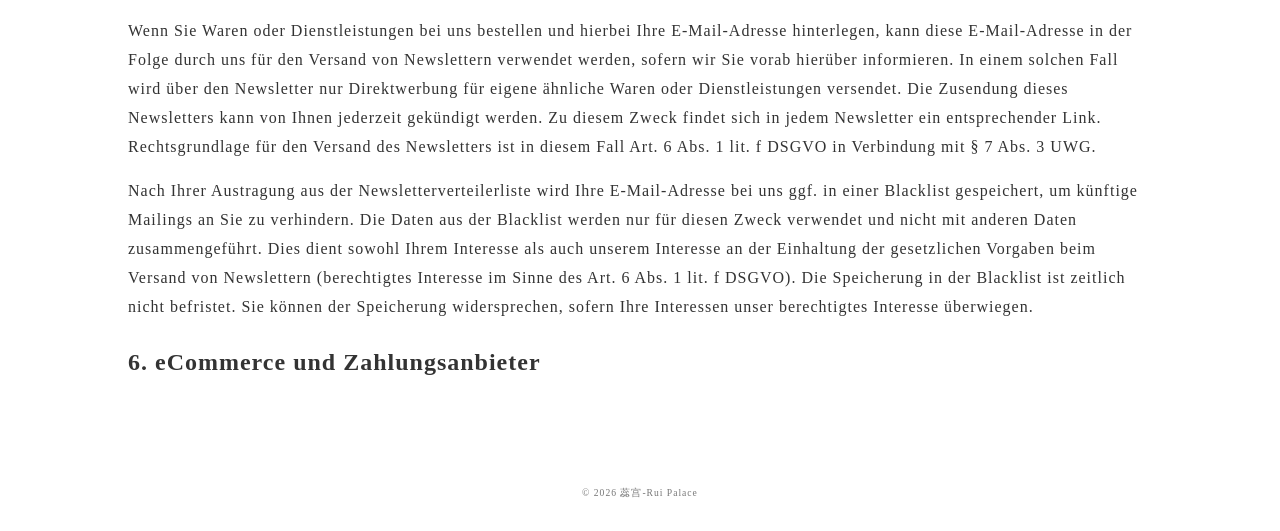
==== commit 6ae2afa5: "Datenschutz.html" ====
--- a/Datenschutz.html
+++ b/Datenschutz.html
@@ -1,4 +1,4 @@
-﻿<!DOCTYPE html>
+<!DOCTYPE html>
 <html lang="zh-CN">
 <head>
     <meta charset="UTF-8">
@@ -25,9 +25,10 @@
 <h2>3. Allgemeine Hinweise und Pflicht&shy;informationen</h2>
 <h3>Datenschutz</h3> <p>Die Betreiber dieser Seiten nehmen den Schutz Ihrer pers&ouml;nlichen Daten sehr ernst. Wir behandeln Ihre personenbezogenen Daten vertraulich und entsprechend den gesetzlichen Datenschutzvorschriften sowie dieser Datenschutzerkl&auml;rung.</p> <p>Wenn Sie diese Website benutzen, werden verschiedene personenbezogene Daten erhoben. Personenbezogene Daten sind Daten, mit denen Sie pers&ouml;nlich identifiziert werden k&ouml;nnen. Die vorliegende Datenschutzerkl&auml;rung erl&auml;utert, welche Daten wir erheben und wof&uuml;r wir sie nutzen. Sie erl&auml;utert auch, wie und zu welchem Zweck das geschieht.</p> <p>Wir weisen darauf hin, dass die Daten&uuml;bertragung im Internet (z.&nbsp;B. bei der Kommunikation per E-Mail) Sicherheitsl&uuml;cken aufweisen kann. Ein l&uuml;ckenloser Schutz der Daten vor dem Zugriff durch Dritte ist nicht m&ouml;glich.</p>
 <h3>Hinweis zur verantwortlichen Stelle</h3> <p>Die verantwortliche Stelle f&uuml;r die Datenverarbeitung auf dieser Website ist:</p> <p>Rui  Tian<br />
-Hohenbrunner Str. 9 <br />
-85579<br />
-Neubiberg</p>
+Rui Media-Rui Tian<br /></p>
+<p>c/o Postflex GmbH<br />
+Emsdettener Str. 10<br />
+48268 Greven</p>
 
 <p>Telefon: 08954870494<br />
 E-Mail: mail@rui-palace.com</p>
@@ -49,11 +50,9 @@
 <h2>5. Newsletter</h2>
 <h3>Newsletterversand an Bestandskunden</h3> <p>Wenn Sie Waren oder Dienstleistungen bei uns bestellen und hierbei Ihre E-Mail-Adresse hinterlegen, kann diese E-Mail-Adresse in der Folge durch uns f&uuml;r den Versand von Newslettern verwendet werden, sofern wir Sie vorab hier&uuml;ber informieren. In einem solchen Fall wird &uuml;ber den Newsletter nur Direktwerbung f&uuml;r eigene &auml;hnliche Waren oder Dienstleistungen versendet. Die Zusendung dieses Newsletters kann von Ihnen jederzeit gek&uuml;ndigt werden. Zu diesem Zweck findet sich in jedem Newsletter ein entsprechender Link. Rechtsgrundlage f&uuml;r den Versand des Newsletters ist in diesem Fall Art. 6 Abs. 1 lit. f DSGVO in Verbindung mit &sect; 7 Abs. 3 UWG.</p> <p>Nach Ihrer Austragung aus der Newsletterverteilerliste wird Ihre E-Mail-Adresse bei uns ggf. in einer Blacklist gespeichert, um k&uuml;nftige Mailings an Sie zu verhindern. Die Daten aus der Blacklist werden nur f&uuml;r diesen Zweck verwendet und nicht mit anderen Daten zusammengef&uuml;hrt. Dies dient sowohl Ihrem Interesse als auch unserem Interesse an der Einhaltung der gesetzlichen Vorgaben beim Versand von Newslettern (berechtigtes Interesse im Sinne des Art. 6 Abs. 1 lit. f DSGVO). Die Speicherung in der Blacklist ist zeitlich nicht befristet. Sie k&ouml;nnen der Speicherung widersprechen, sofern Ihre Interessen unser berechtigtes Interesse &uuml;berwiegen.</p>
 <h2>6. eCommerce und Zahlungs&shy;anbieter</h2>
-<h3>Verarbeiten von Kunden- und Vertragsdaten</h3> <p>Wir erheben, verarbeiten und nutzen personenbezogene Kunden- und Vertragsdaten zur Begr&uuml;ndung, inhaltlichen Ausgestaltung und &Auml;nderung unserer Vertragsbeziehungen. Personenbezogene Daten &uuml;ber die Inanspruchnahme dieser Website (Nutzungsdaten) erheben, verarbeiten und nutzen wir nur, soweit dies erforderlich ist, um dem Nutzer die Inanspruchnahme des Dienstes zu erm&ouml;glichen oder abzurechnen. Rechtsgrundlage hierf&uuml;r ist Art. 6 Abs. 1 lit. b DSGVO.</p> <p>Die erhobenen Kundendaten werden nach Abschluss des Auftrags oder Beendigung der Gesch&auml;ftsbeziehung und Ablauf der ggf. bestehenden gesetzlichen Aufbewahrungsfristen gel&ouml;scht. Gesetzliche Aufbewahrungsfristen bleiben unber&uuml;hrt.</p>
-<p>Quelle: <a href="https://www.e-recht24.de">https://www.e-recht24.de</a></p>
     </main>
     <footer>
         <p>&copy; 2026 蕊宫-Rui Palace</p>
     </footer>
 </body>
-</html>+</html>
